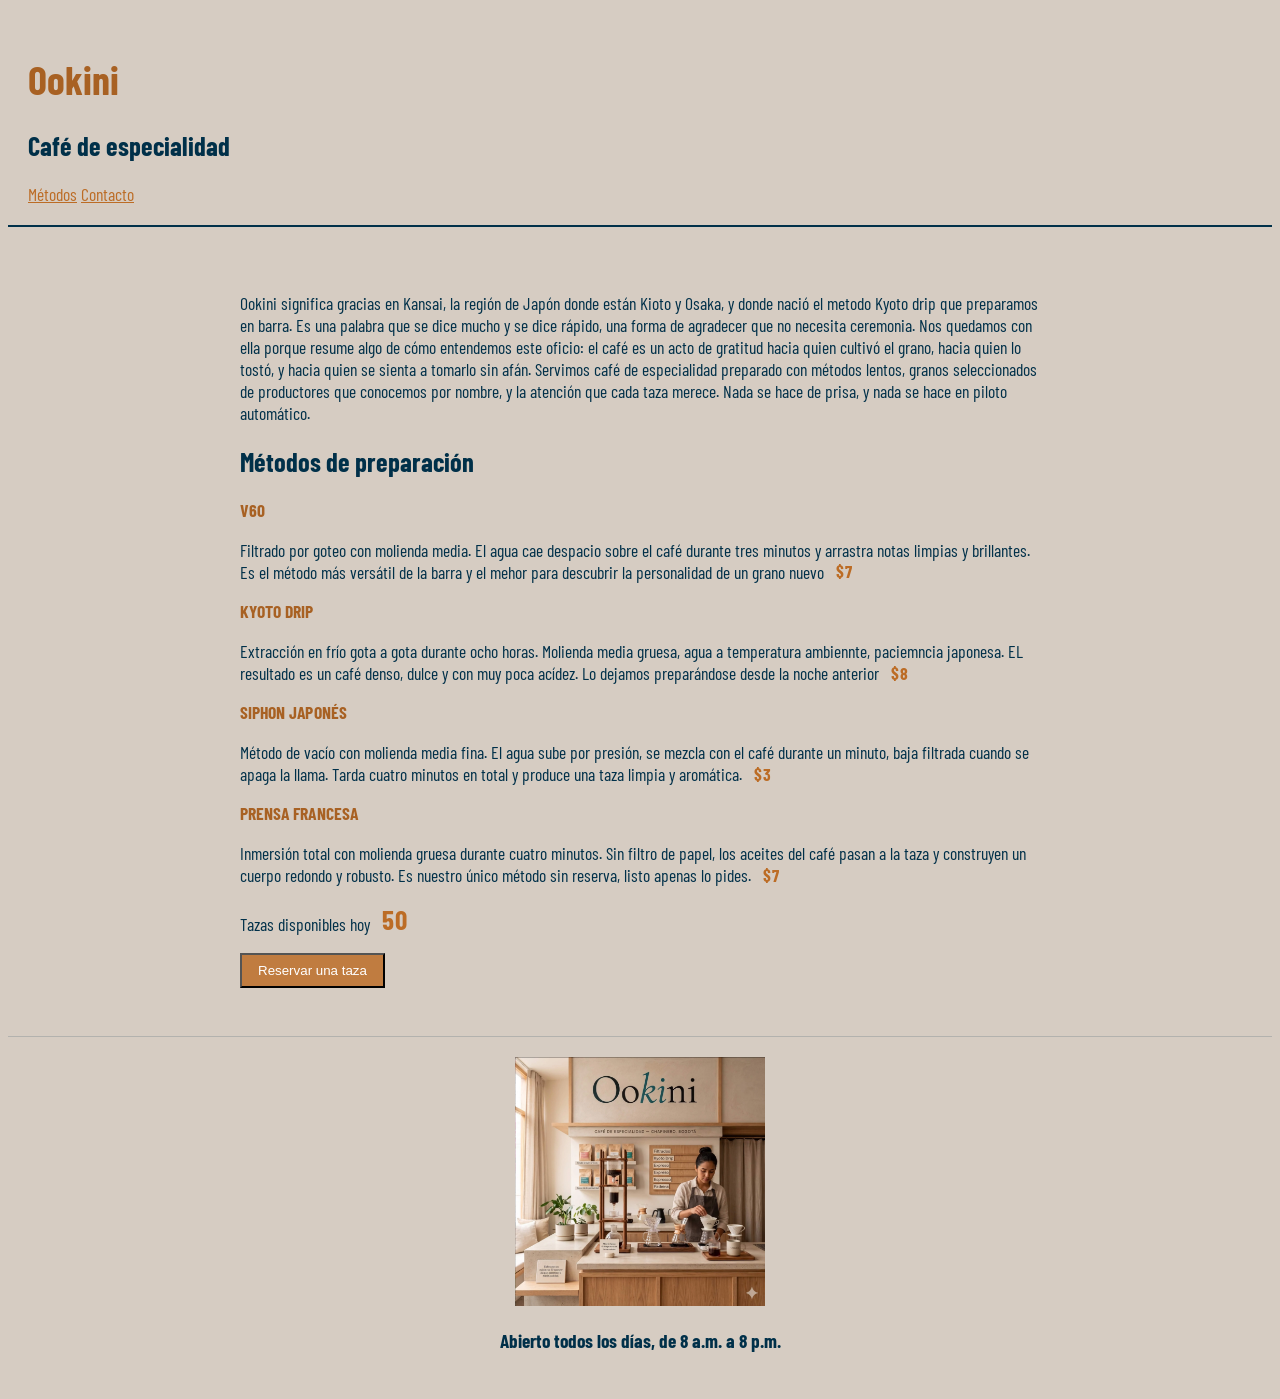
==== index.html @ 2220a826 "Versión inicial del sitio Ookini" ====
<!DOCTYPE html>
<html lang="es">

<head>
    <meta charset="UTF-8">
    <meta name="viewport" content="width=device-width, initial-scale=1.0">
    <title>Ookini</title>
    <!-- Fonts -->
    <link rel="preconnect" href="https://fonts.googleapis.com">
    <link rel="preconnect" href="https://fonts.gstatic.com" crossorigin>
    <link href="https://fonts.googleapis.com/css2?family=Barlow+Condensed:ital,wght@0,100;0,200;0,300;0,400;0,500;0,600;0,700;0,800;0,900;1,100;1,200;1,300;1,400;1,500;1,600;1,700;1,800;1,900&family=Bebas+Neue&family=Edu+VIC+WA+NT+Hand:wght@400..700&family=Playwrite+CU+Guides&display=swap" rel="stylesheet">
    <link rel="stylesheet" href="styles.css">
</head>

<body>
 <header>
        <h1>Ookini</h1>
        <h2>Café de especialidad</h2>
        <nav>
            <a href="#métodos">Métodos</a>
            <a href="#contacto">Contacto</a>
        </nav>
 </header>

 <main>
    <section id="métodos">

     <p>Ookini significa gracias en Kansai, la región de Japón donde están Kioto y Osaka, y
        donde nació el metodo Kyoto drip que preparamos en barra. Es una palabra que se dice
        mucho y se dice rápido, una forma de agradecer que no necesita ceremonia. Nos quedamos
        con ella porque resume algo de cómo entendemos este oficio: el café es un acto de
        gratitud hacia quien cultivó el grano, hacia quien lo tostó, y hacia quien se sienta a
        tomarlo sin afán. Servimos café de especialidad preparado con métodos lentos, granos
        seleccionados de productores que conocemos por nombre, y la atención que cada taza
        merece. Nada se hace de prisa, y nada se hace en piloto automático.</p>


     <h2>Métodos de preparación</h2>
    

     <h3 class="metodo-titulo">v60</h3>
     <p>Filtrado por goteo con molienda media. El agua cae despacio sobre el café durante tres minutos y arrastra notas
        limpias y brillantes. Es el método más versátil de la barra y el mehor para descubrir la personalidad de un grano
        nuevo <span class="precio">$7</span></p>

     <h3 class="metodo-titulo">Kyoto drip</h3>
     <p>Extracción en frío gota a gota durante ocho horas. Molienda media gruesa, agua a temperatura ambiennte,
        paciemncia japonesa. EL resultado es un café denso, dulce y con muy poca acídez. Lo dejamos preparándose desde
        la noche anterior <span class="precio">$8</span></p>

     <h3 class="metodo-titulo">Siphon japonés</h3>    
     <p>Método de vacío con molienda media fina. El agua sube por presión, se mezcla con el café durante un minuto, baja
        filtrada cuando se apaga la llama. Tarda cuatro minutos en total y produce una taza limpia y aromática. <span class="precio">$3</span></p>
    
     <h3 class="metodo-titulo">Prensa Francesa</h3>
     <p>Inmersión total con molienda gruesa durante cuatro minutos. Sin filtro de papel, los aceites del café pasan a la
        taza y construyen un cuerpo redondo y robusto. Es nuestro único método sin reserva, listo apenas lo pides. <span class="precio">$7</span></p>
  
    </section>

    <section id="Reservas">

     <p>Tazas disponibles hoy <span id="contador-tazas">50</span></p>
     <button id="boton-reservar">Reservar una taza</button>

    </section>

 </main>

    <footer id="contacto">
        <img src="ookini_barra_69f564f468.png" alt="Barra de Ookini, café de especialidad." width="250">
        <p class="horario-titulo">Abierto todos los días, de 8 a.m. a 8 p.m.</p>
    </footer>
    <script src="script.js"></script>
    
</body>

</html>
---- styles.css ----
body {
    background-color: #d6ccc2;
    font-family: 'Barlow Condensed', sans-serif;
    color: #003049;
    font-size: 1.1rem;
    
}

h1 {
    color: #a86123;
    font-size: 2.5rem;
}

header {
    padding: 20px;
    border-bottom: 2px solid #003049;
}
nav a{
    color: #bc6c25;
}


main {
    padding: 3rem 2rem;
    max-width: 800px;
    margin: 0 auto;
   
}
 .metodo-titulo {
    
    font-size: 1.1rem;
    letter-spacing: 0.05px;
    text-transform: uppercase;
    margin-bottom: 0.25rem;
    color: #a86123;
}
.precio {

    padding: 0.2rem 0.5rem;
    letter-spacing: 1px;
    font-weight: bold;
    color: #bc6c25;
}




#contador-tazas {
    font-size: 1.7rem;
    padding: 0.2rem 0.5rem;
    letter-spacing: 1px;
    font-weight: 700;
    color: #bc6c25;
}

#boton-reservar {
    
    padding: 0.5rem 1rem;
    background-color: #bc6b25d2;
    color: #fff;
    
}





footer {
    padding: 20px;
    border-top: 1px solid #002f492a;
    text-align: center;
}

 .horario-titulo {
    font-size: 1.2rem;
    font-weight: bold;
}
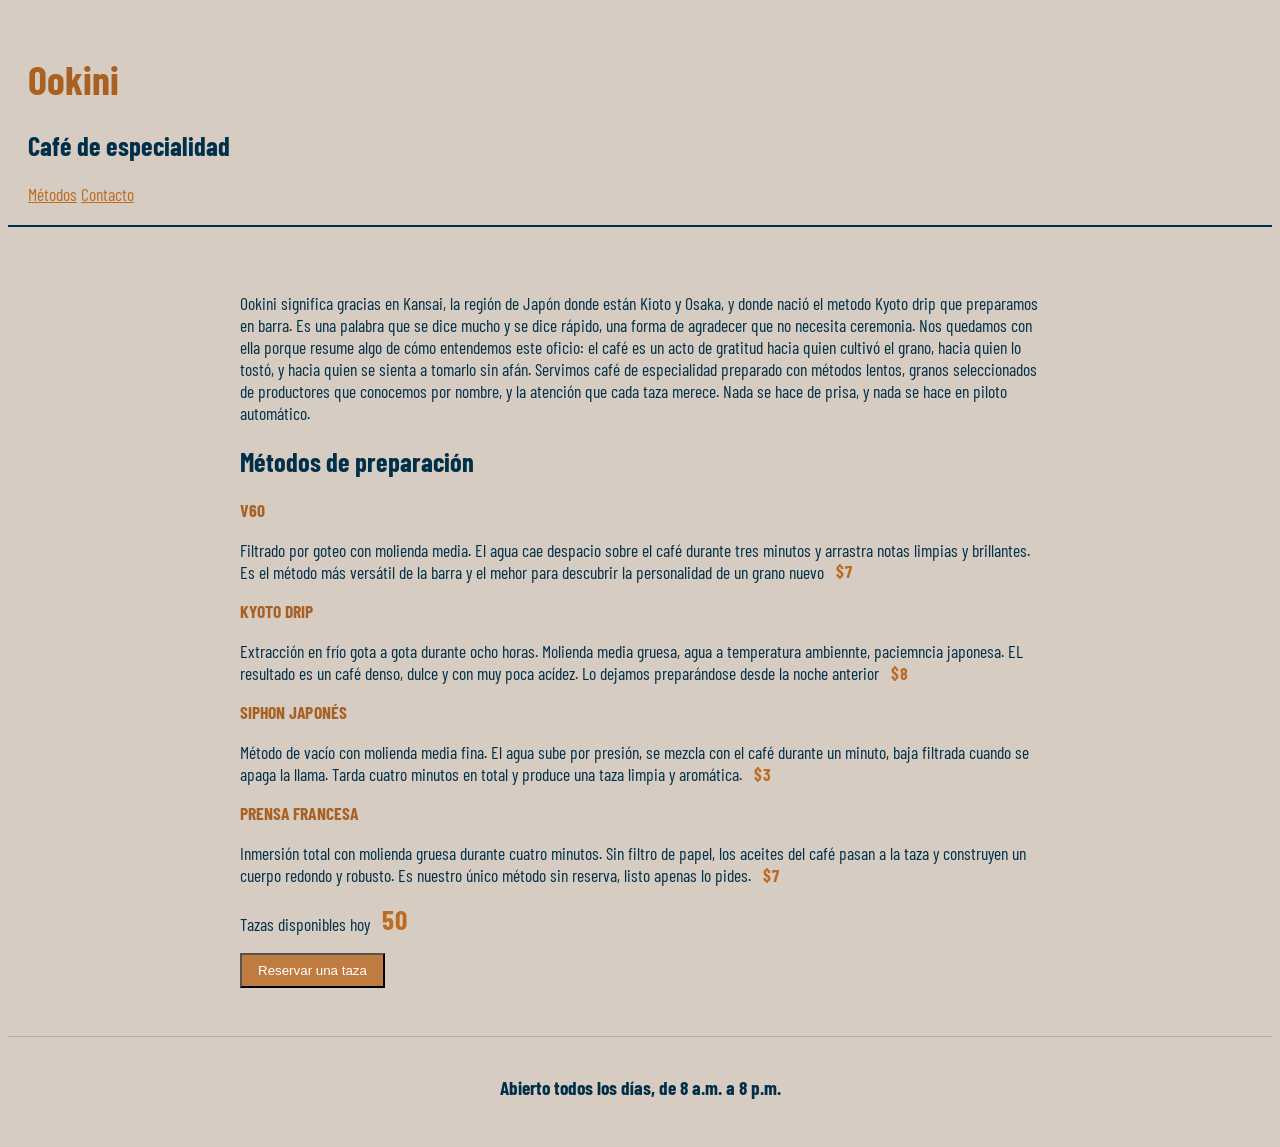
==== commit 7a2f8631: "Quitar imagen del footer" ====
--- a/index.html
+++ b/index.html
@@ -68,8 +68,7 @@
  </main>
 
     <footer id="contacto">
-        <img src="ookini_barra_69f564f468.png" alt="Barra de Ookini, café de especialidad." width="250">
-        <p class="horario-titulo">Abierto todos los días, de 8 a.m. a 8 p.m.</p>
+      <p class="horario-titulo">Abierto todos los días, de 8 a.m. a 8 p.m.</p>
     </footer>
     <script src="script.js"></script>
     
